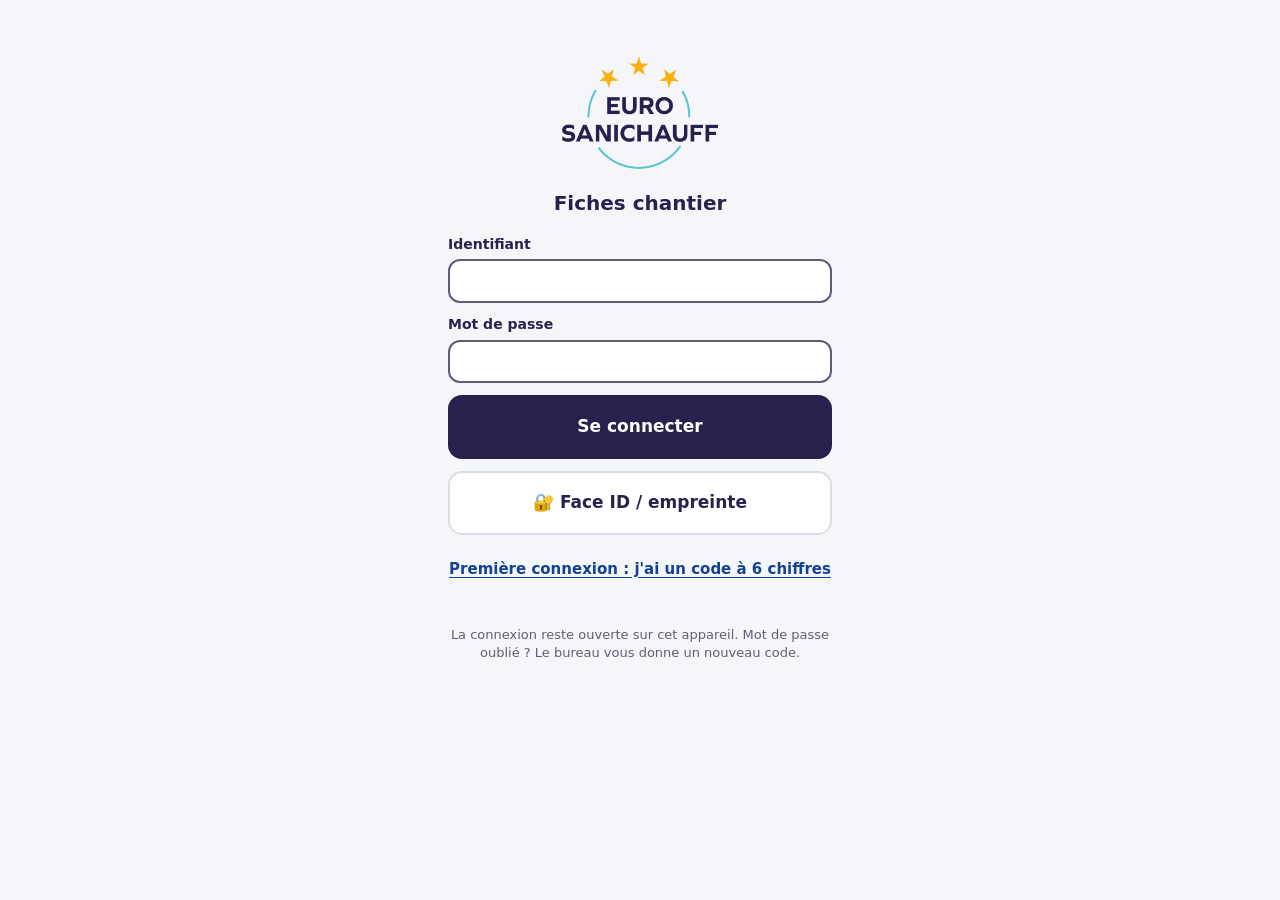
==== appli-v2-test/index.html @ 53264b99 "Mise à jour de l'application (08/10/2026 14:53)" ====
<!doctype html>
<html lang="fr">
<head>
  <meta charset="utf-8">
  <meta name="viewport" content="width=device-width, initial-scale=1, viewport-fit=cover">
  <title>Fiches chantier</title>
  <meta name="description" content="Euro Sanichauff – fiche de vérification des incorporations avant coulage béton (V2).">
  <meta name="theme-color" content="#27214E">
  <meta http-equiv="Content-Security-Policy" content="default-src 'self'; script-src 'self'; style-src 'self' 'unsafe-inline'; img-src 'self' data: blob: https://hwcvleonfmybxudeymal.supabase.co https://xyfnbdkikkhtbixdekxt.supabase.co; connect-src 'self' https://hwcvleonfmybxudeymal.supabase.co https://xyfnbdkikkhtbixdekxt.supabase.co; frame-src https://hwcvleonfmybxudeymal.supabase.co https://xyfnbdkikkhtbixdekxt.supabase.co; worker-src 'self'; manifest-src 'self'; object-src 'none'; base-uri 'none'; form-action 'self'">
  <meta name="referrer" content="no-referrer">
  <meta name="apple-mobile-web-app-capable" content="yes">
  <meta name="mobile-web-app-capable" content="yes">
  <meta name="apple-mobile-web-app-status-bar-style" content="default">
  <meta name="apple-mobile-web-app-title" content="Fiches chantier">
  <link rel="manifest" href="manifest.webmanifest">
  <link rel="icon" href="icons/icon-192.png">
  <link rel="apple-touch-icon" href="icons/apple-touch-icon.png">
  <link rel="stylesheet" href="css/app.css">
</head>
<body>
  <div id="appli"></div>
  <div id="toast" role="status" aria-live="polite" aria-atomic="true"></div>
  <!-- bibliothèques -->
  <script src="js/vendor/exceljs.min.js"></script>
  <script src="js/vendor/supabase.js"></script>
  <script src="js/vendor/idb-keyval.js"></script>
  <script src="js/vendor/qrcode.js"></script>
  <!-- configuration et serveur -->
  <script src="js/config.js"></script>
  <script src="js/donnees/serveur.js"></script>
  <script src="js/excel/fiche-xlsx.js"></script>
  <!-- appli V2 -->
  <script src="js/commun/outils.js"></script>
  <script src="js/fiche/gabarit.js"></script>
  <script src="js/fiche/brouillon.js"></script>
  <script src="js/fiche/photos.js"></script>
  <script src="js/fiche/signature.js"></script>
  <script src="js/fiche/assistant.js"></script>
  <script src="js/ecrans/connexion.js"></script>
  <script src="js/ecrans/accueil.js"></script>
  <script src="js/reseau/reception.js"></script>
  <script src="js/reseau/programmation.js"></script>
  <script src="js/reseau/notifications.js"></script>
  <script src="js/ecrans/onglets.js"></script>
  <script src="js/tableau-de-bord/tableau.js"></script>
  <script src="js/registre/registre.js"></script>
  <script src="js/registre/personnes.js"></script>
  <script src="js/registre/alobees.js"></script>
  <script src="js/registre/import-structure.js"></script>
  <script src="js/app.js"></script>
</body>
</html>
---- appli-v2-test/css/app.css ----
/* Appli Fiches chantier V2 : styles repris des maquettes validées le 08/10/2026.
   Charte Euro Sanichauff (LOGO_CARTE_VISITE.pdf p.2) + couleurs fonctionnelles (rouge anomalie, vert conforme). */
:root {
  --navy: #27214E; --royal: #134395; --cyan: #5CC1D2; --gold: #F9B214;
  --ink: #1F1D33; --grey: #5F5E75; --line: #DCDEE6; --bg: #F5F6FA; --card: #FFFFFF;
  --ok: #1E7B45; --ok-bg: #E8F5EC; --ko: #B42318; --ko-bg: #FDECEA;
  --blue: #1D5FD1; --blue-bg: #E7EFFC; --yel: #8A5A00; --yel-bg: #FFF4D6; --off: #8B8A9C; --off-bg: #ECEDF2;
  --radius: 14px;
  --font: "Century Gothic", "Futura", "Avenir Next", "Segoe UI", system-ui, -apple-system, sans-serif;
  color-scheme: light;
}
* { box-sizing: border-box; -webkit-tap-highlight-color: transparent; }
[hidden] { display: none !important; }
html, body { margin: 0; height: 100%; }
body { font-family: var(--font); color: var(--ink); background: var(--bg); font-size: 15px; line-height: 1.4; }
button, input, select, textarea { font: inherit; color: inherit; }
button { cursor: pointer; }
:focus-visible { outline: 3px solid var(--cyan); outline-offset: 2px; }
@media (prefers-reduced-motion: reduce) { * { animation: none !important; transition: none !important; } }

/* ---------- cadre de l'appli : haut fixe, contenu qui défile, bas fixe ---------- */
#appli { height: 100dvh; display: flex; flex-direction: column; max-width: 900px; margin: 0 auto; background: var(--bg); position: relative; }
.top { flex: none; display: flex; align-items: center; gap: 10px; padding: calc(env(safe-area-inset-top) + 8px) 12px 8px; background: #fff; border-bottom: 3px solid var(--navy); }
.top__logo { width: 50px; height: 36px; object-fit: contain; flex: none; }
.top__back { width: 42px; height: 42px; border: 0; border-radius: 10px; background: var(--bg); font-size: 20px; font-weight: 700; color: var(--navy); flex: none; }
.top__t { min-width: 0; flex: 1; }
.top__t strong { display: block; color: var(--navy); font-size: 16px; white-space: nowrap; overflow: hidden; text-overflow: ellipsis; }
.top__t span { display: block; color: var(--grey); font-size: 12px; white-space: nowrap; overflow: hidden; text-overflow: ellipsis; }
.avatar { width: 40px; height: 40px; border-radius: 50%; border: 0; background: var(--navy); color: #fff; font-weight: 700; font-size: 13px; flex: none; }
.main { flex: 1; overflow: auto; padding: 14px 14px 24px; }
.main__in { max-width: 760px; margin: 0 auto; }
.foot { flex: none; background: #fff; border-top: 1px solid var(--line); padding: 10px 12px calc(env(safe-area-inset-bottom) + 12px); }
.foot__row { display: flex; gap: 10px; max-width: 760px; margin: 0 auto; }
.foot__row .btn { flex: 1; }
.foot__hint { font-size: 12.5px; color: var(--ko); text-align: center; margin: 0 auto 8px; max-width: 760px; font-weight: 700; }

/* ---------- carrés des 8 étapes ---------- */
.steps { flex: none; display: flex; flex-wrap: wrap; gap: 5px; padding: 8px 12px; background: #fff; border-bottom: 1px solid var(--line); justify-content: center; }
.steps button { min-width: 36px; height: 36px; border-radius: 9px; border: 2px solid var(--line); background: #fff; font-weight: 700; color: var(--grey); font-size: 14px; }
.steps button span { display: none; }
.steps button.done { background: var(--ok); border-color: var(--ok); color: #fff; }
.steps button[aria-current="step"] { border-color: var(--navy); box-shadow: 0 0 0 2px var(--navy); color: var(--navy); }
.steps button.done[aria-current="step"] { color: #fff; }
.steps button[disabled] { opacity: .45; cursor: not-allowed; }
@media (min-width: 700px) {   /* tablette et PC : le nom de l'étape à côté du numéro */
  .steps button { padding: 0 10px; }
  .steps button span { display: inline; margin-left: 4px; font-weight: 400; }
}

/* ---------- éléments communs ---------- */
h3 { font-size: 13px; color: var(--navy); margin: 18px 0 8px; text-transform: uppercase; letter-spacing: .03em; }
.lead { color: var(--grey); margin: 0 0 12px; font-size: 13.5px; }
.muted { color: var(--grey); font-size: 13px; }
.centre { text-align: center; }
.centre-bloc { display: block; margin: 0 auto 10px; }
.txt-ko { color: var(--ko); }
.txt-ok { color: var(--ok); }
.btn { min-height: 50px; border-radius: var(--radius); border: 2px solid transparent; padding: 0 16px; font-weight: 700; font-size: 15px; display: inline-flex; align-items: center; justify-content: center; gap: 8px; }
.btn[disabled] { opacity: .38; cursor: not-allowed; }
.btn--primary { background: var(--navy); color: #fff; }
.btn--gold { background: var(--gold); color: var(--navy); }
.btn--ok { background: var(--ok); color: #fff; }
.btn--ghost { background: #fff; border-color: var(--line); color: var(--navy); }
.btn--big { width: 100%; min-height: 64px; font-size: 17px; }
.btn--sm { min-height: 38px; font-size: 13px; padding: 0 12px; border-radius: 10px; }
.btn--block { width: 100%; }
.card { background: var(--card); border-radius: var(--radius); padding: 12px; border: 1px solid var(--line); }
.list { display: flex; flex-direction: column; gap: 8px; }
.row-btn { width: 100%; text-align: left; background: #fff; border: 1px solid var(--line); border-radius: var(--radius); padding: 12px; display: flex; gap: 10px; align-items: center; }
button.row-btn:hover { border-color: var(--cyan); }
.row-btn--on { border: 2px solid var(--navy); background: #EEF0F8; }
.row-btn__main { flex: 1; min-width: 0; }
.row-btn__main strong { display: block; color: var(--navy); }
.row-btn__main > span { display: block; font-size: 12.5px; color: var(--grey); }
.coche { color: var(--navy); }
.chev { color: var(--grey); font-size: 20px; }
.pills { display: flex !important; gap: 4px; flex-wrap: wrap; margin-top: 4px; }
.pill { display: inline-flex; align-items: center; gap: 4px; font-size: 11.5px; font-weight: 700; padding: 3px 8px; border-radius: 99px; white-space: nowrap; }
.p-attente { background: var(--off-bg); color: var(--ink); }
.p-envoyee { background: var(--blue-bg); color: var(--blue); }
.p-validee { background: var(--ok-bg); color: var(--ok); }
.p-ko { background: var(--ko-bg); color: var(--ko); }
.chips { display: flex; flex-wrap: wrap; gap: 8px; }
.chip { min-height: 46px; min-width: 64px; padding: 0 14px; border-radius: 12px; border: 2px solid var(--line); background: #fff; font-weight: 700; color: var(--navy); }
.chip[aria-pressed="true"] { background: var(--navy); border-color: var(--navy); color: #fff; }
.chip[disabled] { opacity: .35; cursor: not-allowed; }
.field { margin-bottom: 14px; }
.field__l { display: flex; justify-content: space-between; align-items: baseline; font-weight: 700; color: var(--navy); margin-bottom: 6px; font-size: 14px; }
.field__l small { font-weight: 400; color: var(--grey); font-size: 12px; }
.alert { background: var(--ko-bg); color: var(--ko); border-radius: 12px; padding: 10px 12px; font-weight: 700; font-size: 13.5px; margin: 0 0 12px; }
.alert--liste { font-weight: 400; }
.alert--liste div { margin-bottom: 4px; }
.info { background: #E9EFFA; color: var(--royal); border-radius: 12px; padding: 10px 12px; font-size: 13.5px; margin: 0 0 12px; }
.info ul { margin: 6px 0 0; padding-left: 18px; font-size: 13px; }
.bandeau { background: var(--blue-bg); color: var(--blue); border-radius: 12px; padding: 8px 12px; font-size: 13px; margin-bottom: 12px; }
.bandeau--off { background: var(--ko-bg); color: var(--ko); }
textarea, .inp { width: 100%; border: 2px solid var(--line); border-radius: 12px; padding: 10px; background: #fff; resize: vertical; }
.link { border: 0; background: none; color: var(--royal); font-weight: 700; padding: 6px 0; text-decoration: underline; text-underline-offset: 3px; }
.empty { text-align: center; color: var(--grey); padding: 18px 8px; font-size: 13.5px; }
.empty--cadre { border: 2px dashed var(--line); border-radius: 12px; }

/* ---------- points Fait / Anomalie ---------- */
.pt-head { display: flex; align-items: center; gap: 8px; margin-bottom: 10px; }
.counter { font-weight: 700; color: var(--navy); font-size: 15px; flex: 1; }
.counter small { display: block; font-weight: 400; font-size: 12px; color: var(--grey); }
.qbtn { width: 40px; height: 40px; border-radius: 50%; border: 2px solid var(--royal); background: #fff; color: var(--royal); font-weight: 700; font-size: 17px; flex: none; }
.pt { background: #fff; border: 1px solid var(--line); border-radius: 12px; padding: 10px; margin-bottom: 8px; }
.pt.is-ok { border-color: #9FD3B2; }
.pt.is-ko { border-color: var(--ko); background: #FFF8F7; }
.pt__l { font-size: 14px; margin-bottom: 8px; }
.pt__b { display: flex; gap: 8px; }
.pt__b button { flex: 1; min-height: 46px; border-radius: 10px; border: 2px solid var(--line); background: #fff; font-weight: 700; }
.pt__b .b-ok[aria-pressed="true"] { background: var(--ok); border-color: var(--ok); color: #fff; }
.pt__b .b-ko[aria-pressed="true"] { background: var(--ko); border-color: var(--ko); color: #fff; }
.pt textarea { margin-top: 8px; font-size: 13.5px; }

/* ---------- photos ---------- */
.ph-btns { display: grid; grid-template-columns: 1fr 1fr; gap: 8px; margin-bottom: 12px; }
.ph-btns label { cursor: pointer; position: relative; }
.ph-btns input { position: absolute; width: 1px; height: 1px; opacity: 0; }
.ph-grid { display: grid; grid-template-columns: repeat(3, 1fr); gap: 8px; margin-bottom: 14px; }
@media (min-width: 700px) { .ph-grid { grid-template-columns: repeat(5, 1fr); } }
.ph { position: relative; aspect-ratio: 1; border-radius: 10px; overflow: hidden; background: var(--off-bg); }
.ph img { width: 100%; height: 100%; object-fit: cover; }
.ph__kb { position: absolute; left: 4px; bottom: 4px; background: rgba(21, 19, 43, .75); color: #fff; font-size: 10px; padding: 1px 5px; border-radius: 6px; }
.ph__x { position: absolute; top: 4px; right: 4px; width: 30px; height: 30px; border-radius: 50%; border: 0; background: rgba(21, 19, 43, .75); color: #fff; font-weight: 700; }

/* ---------- envoi ---------- */
.recap { background: #fff; border: 1px solid var(--line); border-radius: var(--radius); padding: 12px; margin-bottom: 12px; }
.recap__sur { font-weight: 700; text-transform: uppercase; font-size: 11px; color: var(--grey); }
.recap__big { font-size: 18px; font-weight: 700; color: var(--navy); }
.recap__ko { margin-top: 8px; font-size: 13px; }
.redbox { border: 3px solid var(--ko); border-radius: var(--radius); background: #fff; padding: 12px; margin-bottom: 12px; }
.redbox h4 { margin: 0 0 8px; color: var(--ko); font-size: 15px; }
.redbox ul { margin: 0 0 12px; padding-left: 18px; font-size: 13.5px; display: flex; flex-direction: column; gap: 5px; }
.check { display: flex; gap: 10px; align-items: center; font-weight: 700; min-height: 48px; cursor: pointer; }
.check input { width: 26px; height: 26px; accent-color: var(--navy); flex: none; }
.redbox .check { background: var(--ko-bg); border-radius: 10px; padding: 8px 10px; color: var(--ko); }
.redbox .check input { accent-color: var(--ko); }
.sign { position: relative; height: 150px; background: #fff; border: 2px dashed var(--line); border-radius: 12px; }
.sign canvas { position: absolute; inset: 0; width: 100%; height: 100%; touch-action: none; cursor: crosshair; }
.sign__ph { position: absolute; inset: 0; display: grid; place-items: center; color: var(--off); font-weight: 700; pointer-events: none; }
.sign__pied { display: flex; justify-content: space-between; align-items: center; margin-top: 4px; }
.sign-img { display: block; max-width: 240px; height: 70px; object-fit: contain; background: #fff; border-bottom: 1px solid var(--line); }
.send-zone { display: flex; flex-direction: column; gap: 10px; }
.envoyee { text-align: center; padding: 10px 0 4px; }
.envoyee__icone { font-size: 54px; }
.envoyee h2 { font-size: 18px; color: var(--navy); }

/* ---------- consultation d'une fiche ---------- */
.kv { display: grid; grid-template-columns: auto 1fr; gap: 4px 12px; font-size: 13.5px; margin: 0; }
.kv dt { color: var(--grey); }
.kv dd { margin: 0; font-weight: 700; color: var(--navy); }
details.sec { background: #fff; border: 1px solid var(--line); border-radius: 12px; margin-bottom: 8px; }
details.sec summary { padding: 11px 12px; font-weight: 700; color: var(--navy); cursor: pointer; display: flex; justify-content: space-between; gap: 8px; }
details.sec ul { list-style: none; margin: 0; padding: 0 12px 10px; font-size: 13px; display: flex; flex-direction: column; gap: 5px; }

/* ---------- feuilles (bas d'écran), messages ---------- */
.scrim { position: absolute; inset: 0; background: rgba(21, 19, 43, .45); display: flex; align-items: flex-end; justify-content: center; z-index: 20; }
.sheet { background: #fff; width: 100%; max-width: 600px; max-height: 86%; overflow: auto; border-radius: 20px 20px 0 0; padding: 14px 16px calc(env(safe-area-inset-bottom) + 20px); }
.sheet__h { display: flex; justify-content: space-between; align-items: center; margin-bottom: 8px; }
.sheet__h strong { color: var(--navy); font-size: 16px; }
.x { width: 40px; height: 40px; border-radius: 50%; border: 0; background: var(--bg); font-weight: 700; font-size: 16px; }
.guide h5 { margin: 10px 0 4px; font-size: 13px; }
.guide ul { margin: 0; padding-left: 18px; font-size: 13.5px; display: flex; flex-direction: column; gap: 4px; }
#toast { position: fixed; bottom: 96px; left: 50%; transform: translateX(-50%); background: var(--navy); color: #fff; padding: 9px 14px; border-radius: 12px; font-size: 13px; z-index: 30; max-width: 88%; text-align: center; }

/* ---------- connexion ---------- */
.login { padding: 30px 18px; display: flex; flex-direction: column; gap: 12px; max-width: 420px; margin: 0 auto; }
.login img { width: 160px; margin: 10px auto 6px; }
.login__titre { text-align: center; font-size: 20px; color: var(--navy); margin: 0 0 6px; }
.login label { font-weight: 700; color: var(--navy); font-size: 14px; display: flex; flex-direction: column; gap: 5px; }

/* ---------------------------------------------------------------- lot C : réseau entre applis */
.segment { display: flex; background: var(--off-bg); border-radius: 12px; padding: 4px; margin: 16px 0 10px; gap: 4px; }
.segment button { flex: 1; border: 0; background: none; border-radius: 9px; padding: 9px 6px; font: inherit; font-weight: 700; color: var(--grey); }
.segment button[aria-pressed="true"] { background: #fff; color: var(--navy); box-shadow: 0 1px 3px rgba(0,0,0,.12); }
.badge { display: inline-block; min-width: 20px; padding: 1px 6px; border-radius: 10px; background: var(--ko); color: #fff; font-size: 12px; margin-left: 4px; }
.point-nouveau { flex: none; width: 10px; height: 10px; border-radius: 50%; background: var(--ko); margin-right: 8px; align-self: center; }
.list h3 { margin: 10px 0 2px; font-size: 13px; color: var(--grey); text-transform: uppercase; letter-spacing: .03em; }
.btn--ko { background: #fff; color: var(--ko); border: 2px solid var(--ko); }
.btn--rouge { background: var(--ko); color: #fff; margin-top: 6px; }
.actions { display: flex; flex-direction: column; gap: 10px; margin: 18px 0 8px; }
.lock { background: var(--ok-bg); color: var(--ok); border-radius: 12px; padding: 12px; font-weight: 700; text-align: center; }
.redbox p { margin: 0 0 8px; font-size: 13.5px; }
.redbox--fin p:last-child { margin-bottom: 0; }
.warnbox { background: var(--yel-bg); color: var(--yel); border-radius: 12px; padding: 10px 12px; font-size: 13.5px; margin: 0 0 12px; }
.warnbox ul { margin: 6px 0; padding-left: 18px; }
.p-oubli { background: var(--yel-bg); color: var(--yel); }
.steps button.redo { background: var(--ko); border-color: var(--ko); color: #fff; }
.pt.pt--redo { border: 2px solid var(--ko); background: #FFF8F7; }
.pt__l .pill { margin-left: 4px; vertical-align: middle; }
.sign-img--2 { margin-top: 12px; }
.foot__row--marge { margin-top: 14px; }
.sheet h5 { margin: 14px 0 6px; font-size: 13px; color: var(--navy); }
.pick { display: block; width: 100%; text-align: left; border: 1px solid var(--line); background: #fff; border-radius: 10px; padding: 9px 10px; margin-bottom: 6px; font: inherit; font-size: 13.5px; color: var(--ink); }
.pick[aria-pressed="true"] { border: 2px solid var(--ko); background: var(--ko-bg); color: var(--ko); font-weight: 700; }
.prog { background: #fff; border: 1px solid var(--line); border-left: 4px solid var(--cyan); border-radius: 12px; padding: 10px 12px; margin-bottom: 8px; display: flex; flex-direction: column; gap: 3px; }
.prog .btn { align-self: flex-start; margin-top: 6px; }
.petit { font-size: 12px; }
.prog__btns { display: flex; gap: 8px; flex-wrap: wrap; margin-top: 6px; }
.prog__btns .btn { margin-top: 0; }
.pick--ok[aria-pressed="true"] { border: 2px solid var(--ok); background: var(--ok-bg); color: var(--ok); }
.matlist { margin: 0; padding-left: 18px; font-size: 13.5px; display: flex; flex-direction: column; gap: 4px; }
.check--petit { font-size: 13.5px; align-items: flex-start; }
.check--petit small { display: block; color: var(--grey); font-weight: 400; }

/* ---------------------------------------------------------------- lot D : onglets et tableau de bord (repris de la maquette) */
.tabs { flex: none; display: flex; background: #fff; border-top: 1px solid var(--line); padding: 4px 4px calc(env(safe-area-inset-bottom) + 8px); }
.tabs button { flex: 1; border: 0; background: none; display: flex; flex-direction: column; align-items: center; gap: 2px; padding: 6px 2px; font: inherit; font-size: 11.5px; font-weight: 700; color: var(--grey); position: relative; border-radius: 10px; }
.tabs button svg { width: 24px; height: 24px; }
.tabs button[aria-current="page"] { color: var(--navy); background: #E6F7FA; }
.badge--onglet { position: absolute; top: 2px; left: calc(50% + 6px); margin: 0; }
.kpis { display: grid; grid-template-columns: 1fr 1fr; gap: 8px; margin-bottom: 14px; }
.kpi { background: #fff; border-radius: 12px; padding: 10px 12px; border: 1px solid var(--line); }
.kpi b { display: block; font-size: 22px; color: var(--navy); }
.kpi span { font-size: 12px; color: var(--grey); }
.kpi.warn b { color: var(--ko); }
.ch-card { width: 100%; text-align: left; background: #fff; border: 1px solid var(--line); border-radius: var(--radius); padding: 12px; margin-bottom: 10px; display: block; font: inherit; color: inherit; }
.ch-card:hover { border-color: var(--cyan); }
.ch-card__t { display: flex; justify-content: space-between; gap: 8px; font-weight: 700; color: var(--navy); }
.bar { height: 10px; background: var(--off-bg); border-radius: 99px; overflow: hidden; margin: 8px 0; display: flex; }
.bar i { display: block; height: 100%; }
.ch-card__m { font-size: 12.5px; color: var(--grey); display: flex; flex-wrap: wrap; gap: 6px; align-items: center; }
.txt-navy { color: var(--navy); }
.legend { display: flex; flex-wrap: wrap; gap: 6px 12px; font-size: 12px; margin-bottom: 12px; }
.legend span { display: inline-flex; align-items: center; gap: 5px; }
.sw { width: 14px; height: 14px; border-radius: 4px; display: inline-block; vertical-align: middle; }
.bat { background: #fff; border: 1px solid var(--line); border-radius: var(--radius); padding: 10px; margin-bottom: 12px; }
.bat h4 { margin: 0 0 8px; color: var(--navy); }
.lvl { display: flex; align-items: center; gap: 8px; margin-bottom: 6px; }
.lvl__n { width: 40px; font-size: 12px; font-weight: 700; color: var(--grey); flex: none; }
.lvl__c { display: flex; flex-wrap: wrap; gap: 5px; }
.cell { width: 52px; height: 40px; border-radius: 8px; border: 0; font: inherit; font-weight: 700; font-size: 12.5px; position: relative; }
.cell i { position: absolute; top: 1px; right: 4px; font-style: normal; font-size: 10px; }
.c-vert { background: var(--ok); color: #fff; }
.c-bleu { background: var(--blue); color: #fff; }
.c-rouge { background: var(--ko); color: #fff; }
.c-jaune { background: var(--gold); color: var(--navy); }
.c-gris { background: var(--off-bg); color: var(--grey); }
@media (min-width: 700px) {
  .kpis { grid-template-columns: repeat(4, 1fr); }
  .tdb-grid { display: grid; grid-template-columns: 1fr 1fr; gap: 12px; }
}

/* ---------------------------------------------------------------- lot E : registre, personnes, connexion (repris de la maquette) */
.struct-row { display: flex; align-items: center; gap: 8px; padding: 6px 0; border-bottom: 1px solid var(--bg); font-size: 14px; }
.struct-row:last-child { border-bottom: 0; }
.struct-row > span { flex: 1; }
.stepper { display: inline-flex; align-items: center; gap: 6px; }
.stepper button { width: 34px; height: 34px; border-radius: 9px; border: 2px solid var(--line); background: #fff; font: inherit; font-weight: 700; color: var(--navy); }
.stepper b { min-width: 22px; text-align: center; }
.tbl { width: 100%; border-collapse: collapse; font-size: 13px; background: #fff; border-radius: 12px; overflow: hidden; }
.tbl th, .tbl td { padding: 8px; border-bottom: 1px solid var(--line); text-align: left; }
.tbl th { background: var(--bg); color: var(--grey); font-size: 11px; text-transform: uppercase; }
.tbl tr.doubt td { background: var(--yel-bg); }
.person { display: flex; gap: 10px; align-items: center; background: #fff; border: 1px solid var(--line); border-radius: 12px; padding: 10px; }
.person--btn { width: 100%; text-align: left; font: inherit; color: inherit; }
.person .avatar { background: var(--royal); color: #fff; display: grid; place-items: center; flex: none; }
.person > div { flex: 1; min-width: 0; font-size: 13px; }
.person strong { color: var(--navy); font-size: 14px; }
.pick__txt { flex: 1; min-width: 0; overflow-wrap: anywhere; }
.pick__sous { display: block; font-size: 12px; font-weight: 700; margin-top: 2px; }
.pick--grise { opacity: .7; cursor: default; }
.pick--col { display: flex; flex-direction: column; gap: 6px; opacity: 1; }
.code6 { font-size: 32px; letter-spacing: 8px; font-weight: 700; color: var(--navy); text-align: center; }
.code6--grand { font-size: 40px; margin: 8px 0; }
input.code6 { letter-spacing: 12px; }
.qr { width: 170px; height: 170px; margin: 6px auto; }
.qr svg { width: 100%; height: 100%; }
.etapes-code { font-size: 13.5px; padding-left: 20px; }
.form-col { display: flex; flex-direction: column; gap: 10px; }
.form-col .field__l { display: flex; flex-direction: column; gap: 4px; }
.form-2col { display: grid; grid-template-columns: 1fr 1fr; gap: 10px; }
.login__form { display: flex; flex-direction: column; gap: 12px; }
.gros-picto { font-size: 54px; }
.txt-attente { color: var(--yel); }

/* ---------------------------------------------------------------- lot F : accessibilité (audit ECC a11y-architect, WCAG 2.2 AA) */
/* contour du focus bien visible, même en plein soleil (3:1 minimum) */
:focus-visible { outline: 3px solid var(--navy); outline-offset: 2px; box-shadow: 0 0 0 2px #fff; }
/* contours des champs et de la zone de signature repérables (3:1) */
textarea, .inp { border-color: var(--grey); }
.sign { border-color: var(--grey); }
.sign__ph { color: var(--grey); }
/* cibles tactiles de 44 px (utilisation avec des gants) */
.top__back, .avatar, .x, .qbtn, .stepper button { width: 44px; height: 44px; }
.ph__x::after { content: ""; position: absolute; inset: -7px; }
.steps { gap: 4px; }
.steps button { min-width: 40px; height: 44px; }
.btn--sm, .segment button, .pick, .link { min-height: 44px; }
.cell { height: 44px; }
/* état actif repérable sans la couleur */
.tabs button[aria-current="page"] { box-shadow: inset 0 3px 0 var(--navy); }
.cell i { font-size: 13px; }
/* bouton « fichier » : le focus du champ caché se voit sur le bouton */
.vh { position: absolute; width: 1px; height: 1px; opacity: 0; overflow: hidden; }
label.btn:focus-within { outline: 3px solid var(--navy); outline-offset: 2px; }
.sr-only { position: absolute; width: 1px; height: 1px; margin: -1px; overflow: hidden; clip: rect(0 0 0 0); white-space: nowrap; }
/* code à 6 chiffres lisible même zoomé */
input.code6 { font-size: clamp(22px, 8vw, 32px); letter-spacing: .25em; }
.inp--date { max-width: 260px; min-height: 48px; font-size: 16px; }
#toast:empty { display: none; }
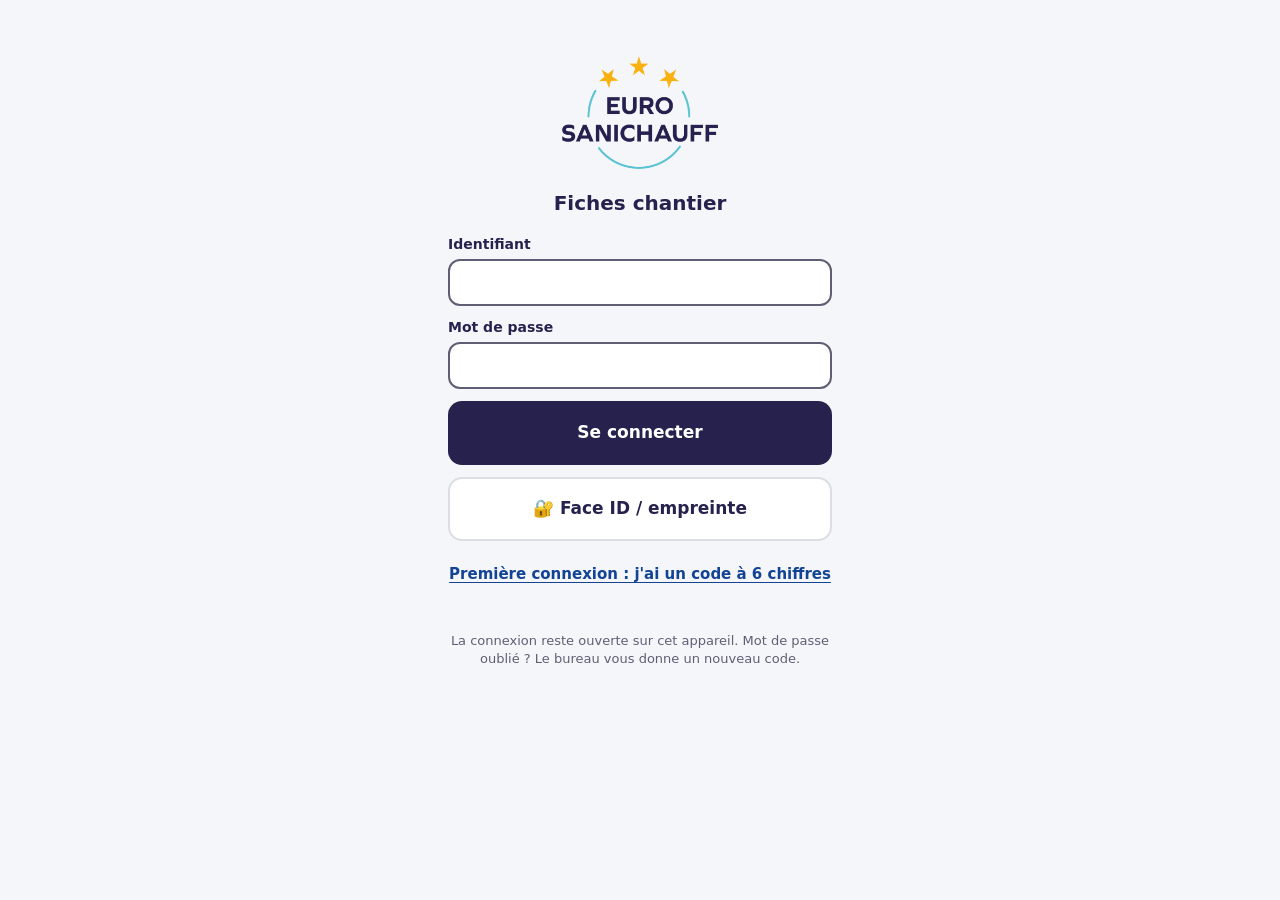
==== commit 871e6c95: "Mise à jour de l'application (08/10/2026 15:28)" ====
--- a/appli-v2-test/index.html
+++ b/appli-v2-test/index.html
@@ -2,7 +2,7 @@
 <html lang="fr">
 <head>
   <meta charset="utf-8">
-  <meta name="viewport" content="width=device-width, initial-scale=1, viewport-fit=cover">
+  <meta name="viewport" content="width=device-width, initial-scale=1, maximum-scale=1, user-scalable=no, viewport-fit=cover">
   <title>Fiches chantier</title>
   <meta name="description" content="Euro Sanichauff – fiche de vérification des incorporations avant coulage béton (V2).">
   <meta name="theme-color" content="#27214E">
--- a/appli-v2-test/css/app.css
+++ b/appli-v2-test/css/app.css
@@ -301,3 +301,25 @@
 input.code6 { font-size: clamp(22px, 8vw, 32px); letter-spacing: .25em; }
 .inp--date { max-width: 260px; min-height: 48px; font-size: 16px; }
 #toast:empty { display: none; }
+
+/* ---------------------------------------------------------------- grand écran (PC) : l'appli occupe toute la fenêtre */
+@media (min-width: 1100px) {
+  #appli { max-width: none; }
+  .main__in, .foot__row, .foot__hint { max-width: 1200px; }
+  .list { display: grid; grid-template-columns: 1fr 1fr; gap: 8px; }
+  .list > h3 { grid-column: 1 / -1; }
+  .tdb-grid { grid-template-columns: 3fr 2fr; }
+  .ph-grid { grid-template-columns: repeat(5, 1fr); }
+  .sheet { max-width: 720px; }
+}
+@media (min-width: 1600px) {
+  .main__in, .foot__row, .foot__hint { max-width: 1500px; }
+  .list { grid-template-columns: 1fr 1fr 1fr; }
+}
+
+/* ---------------------------------------------------------------- téléphone : l'écran reste dans son cadre (demande d'Ismael, 08/10) */
+/* pas de zoom par pincement ni double toucher, pas de page qui glisse ; seul le contenu défile, verticalement */
+html, body { overflow: hidden; overscroll-behavior: none; touch-action: manipulation; position: fixed; inset: 0; width: 100%; }
+.main { overscroll-behavior: contain; touch-action: pan-y; -webkit-overflow-scrolling: touch; }
+/* champs à 16 px minimum : l'iPhone ne zoome plus en touchant un champ */
+input, textarea, select, .inp { font-size: 16px; }
